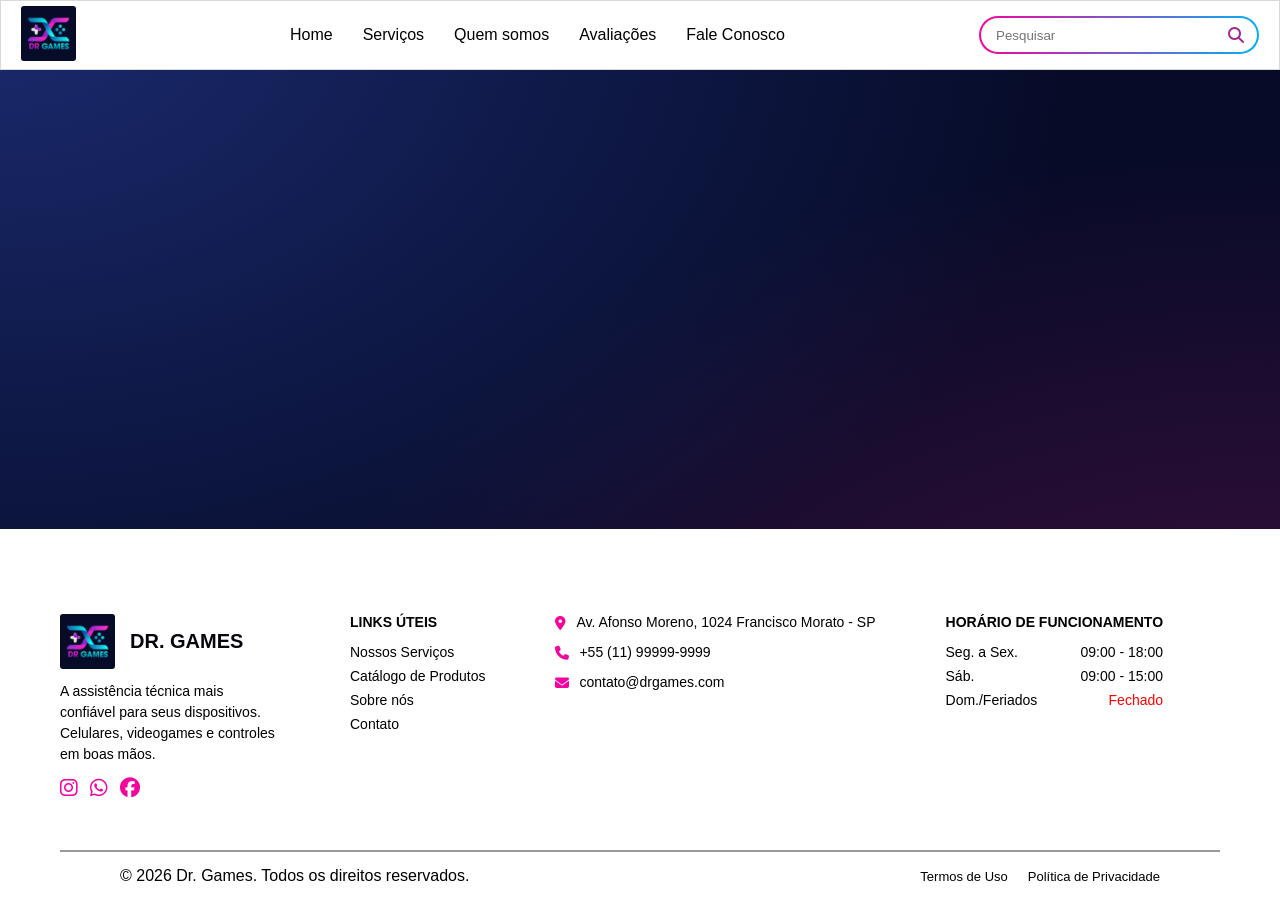
==== avaliacoes.html @ 1dc293a8 "add header e footer ja esto em todas as paginas" ====
<!DOCTYPE html>
<html lang="pt-br">

<head>
    <meta charset="UTF-8">
    <meta name="viewport" content="width=device-width, initial-scale=1.0">
    <title>Dr. Games</title>
    <!-- Ícones Font Awesome -->
    <link rel="stylesheet" href="https://cdnjs.cloudflare.com/ajax/libs/font-awesome/6.5.1/css/all.min.css">
    <link rel="stylesheet" href="CSS/style.css">
</head>

<body>
   <!-----------------------HEADER--------------------------->
    <header>

        <div class="logoHeader">
            <img src="Assets/Logo-Dr.Games.svg" alt="Logo">
        </div>

        <nav>
            <div class="navLinks">

                <a href="index.html" class="link">Home</a>

                <details>
                    <summary>Serviços<i class="fa-solid fa-chevrom-down"></i></summary>

                    <div class="dropdown">
                        <a href="manutencao.html" class="link">Manutenção</a><br>
                        <a href="orcamento.html" class="link">Orçamento</a><br>
                        <a href="compra.html" class="link">Compra</a>
                    </div>
                </details>

                <a href="quemSomos.html" class="link">Quem somos</a>
                <a href="avaliacoes.html" class="link">Avaliações</a>
                <a href="contato.html" class="link">Fale Conosco</a>

            </div>
        </nav>

        <div class="search">
            <input type="text" placeholder="Pesquisar">
            <i class="fa-solid fa-magnifying-glass"></i>
        </div>

    </header>


































    <!----------------------------------FOOTER--------------------------->
    <footer>
        <div class="footerTodo">
            <div class="logoFooter">
                <div class="logoTitulo">
                    <img src="Assets/Logo-Dr.Games.svg" alt="Logo">
                    <h3>DR. GAMES</h3>
                </div>
                <p>A assistência técnica mais confiável
                    para seus dispositivos. Celulares, videogames
                    e controles em boas mãos.</p>
                <div class="redesSociais">
                    <a href="#"><i class="fa-brands fa-instagram"></i></a>
                    <a href="#"><i class="fa-brands fa-whatsapp"></i></a>
                    <a href="#"><i class="fa-brands fa-facebook"></i></a>
                </div>
            </div>

            <div class="footerLinks">
                <h5>LINKS ÚTEIS</h5>
                <a href="#" class="link">Nossos Serviços</a>
                <a href="#" class="link">Catálogo de Produtos</a>
                <a href="#" class="link">Sobre nós</a>
                <a href="#" class="link">Contato</a>
            </div>

            <div class="footerContato">
                <div class="footerEndereco">
                    <i class="fa-solid fa-location-dot"></i>
                    <p>Av. Afonso Moreno, 1024 Francisco Morato - SP</p>
                </div>
                <div class="footerTelefone">
                    <i class="fa-solid fa-phone"></i>
                    <p>+55 (11) 99999-9999</p>
                </div>
                <div class="footerEmail">
                    <i class="fa-solid fa-envelope"></i>
                    <p>contato@drgames.com</p>
                </div>
            </div>

            <div class="footerHorario">
                <h5>HORÁRIO DE FUNCIONAMENTO</h5>
                <div class="horarioItem">
                    <span>Seg. a Sex.</span>
                    <span>09:00 - 18:00</span>
                </div>
                <div class="horarioItem">
                    <span>Sáb.</span>
                    <span>09:00 - 15:00</span>
                </div>
                <div class="horarioItem">
                    <span>Dom./Feriados</span>
                    <span class="fechado">Fechado</span>
                </div>
            </div>
        </div>
        <div class="footerCopyright">
            <p>© 2026 Dr. Games. Todos os direitos reservados.</p>
            <div>
                <a href="#" class="link">Termos de Uso</a>
                <a href="#" class="link">Política de Privacidade</a>
            </div>
        </div>

    </footer>
</body>

</html>
---- CSS/style.css ----
* {
    margin: 0;
    padding: 0;
    box-sizing: border-box;
}

:root {
    --azul-principal: #05aff2;
    --azul-escuro: #060b27;
    --azul-escuro-medio:#1a2a6e;
    --azul-medio: #1772b6;
    --rosa-principal: #f2059f;
    --rosa-segundario: #4a1040;
    --roxo: #822bd9;
    --preto: #06050e;
    --branco-principal: #fff;
    --branco-segundario:#D9D9D9;
}

body {
    font-family: Arial, Helvetica, sans-serif;
    min-height: 100vh;
    display: flex;
    flex-direction: column;
    background: 
        radial-gradient(ellipse at top left, var(--azul-escuro-medio) 0%, transparent 60%),
        radial-gradient(ellipse at bottom right, var(--rosa-segundario) 0%, transparent 60%),
       var(--azul-escuro);
} 

header {
    width: 100%;
    height: 70px;
    display: flex;
    align-items: center;
    justify-content: space-between;
    padding: 0 20px;
    background-color: var(--branco-principal);
    border: 1px solid var(--branco-segundario);
}

.logoHeader img {
    width: 55px;
    height: auto;
}

nav {
    flex: 1;
    margin-left: 20px;
}

.navLinks {
    display: flex;
    justify-content: center;
    align-items: center;
    gap: 30px;
}

.link {
    text-decoration: none;
    color: #000;
    font-size: 16px;
}

.link:hover {
    color:var(--rosa-principal);
}

details{
    position: relative;
}

.dropdown{
    position:absolute;
    top: 30%;
    left: 0;
    background-color: var(--branco-principal);
    border: 1px solid var(--branco-segundario);
    border-radius: 8px;
    padding: 5px 0;
    display: flex;
    flex-direction: column;
    gap: 0;
    box-shadow: 0 4px 12px rgba(0,0,0,0.1);
}

.dropdown .link {
    padding: 3px 20px;
}

summary {
    list-style: none;
    cursor: pointer;
    font-size: 16px;
}

summary:hover {
    color: var(--rosa-principal);
}

.search {
    position: relative;
}

.search input {
    width: 280px;
    height: 38px;
    border-radius: 20px;
    padding: 0 40px 0 15px;
    border: 2px solid transparent;
    background:
        linear-gradient(white, white) padding-box,
        linear-gradient(to right, var(--rosa-principal), var(--azul-principal)) border-box;
    outline: none;
}

.search i {
    position: absolute;
    right: 15px;
    top: 50%;
    transform: translateY(-50%);
    color: #a52a90;
    cursor: pointer;
}

footer{
    background: var(--branco-principal);
    width: 100%;
    padding: 40px 60px 0 60px;
    margin-top: auto;
}

.footerTodo{
    max-width: 1200px;
    margin: 0 auto;
    display: flex;
    justify-content:flex-start;
    align-items: flex-start;
    gap: 70px;
    padding-top: 45px;
    padding-bottom: 30px;
}

.logoFooter {
    display: flex;
    flex-direction: column;
    gap: 12px;
    max-width: 220px;
}

.logoFooter img{
    width: 55px;
    height: auto;
}

.logoFooter h3{
    font-family: 'Orbitron', sans-serif;
    color: var(--preto);
    font-size: 20px;
}

.logoFooter p {
    font-size: 14px;
    line-height: 1.5;
}

.logoTitulo{
    display: flex;
    align-items: center;
    gap: 15px;
}

.redesSociais {
    display: flex;
    gap: 12px;
}

.redesSociais a {
    color: var(--rosa-principal);
    font-size: 20px;
}

.footerLinks {
    display: flex;
    flex-direction: column;
    gap: 8px;
}

.footerLinks h5 {
    font-size: 14px;
    margin-bottom: 6px;
}

.footerLinks .link {
    font-size: 14px;
}

.footerContato {
    display: flex;
    flex-direction: column;
    gap: 14px;
}

.footerEndereco, .footerTelefone, .footerEmail {
    display: flex;
    align-items: flex-start;
    gap: 10px;
    font-size: 14px;
}

.footerEndereco i, .footerTelefone i, .footerEmail i {
    color: var(--rosa-principal);
    margin-top: 2px;
}

.footerHorario {
    display: flex;
    flex-direction: column;
    gap: 8px;
}

.footerHorario h5 {
    font-size: 14px;
    margin-bottom: 6px;
}

.horarioItem {
    display: flex;
    justify-content: space-between;
    gap: 20px;
    font-size: 14px;
}

.fechado {
    color: red;
}

.footerCopyright {
    width: 100%;
    border-top: 2px solid #999999;
    margin-top: 20px;
    padding: 15px 60px;
    display: flex;
    justify-content: space-between;
    align-items: center;
}

.footerCopyright div {
    display: flex;
    gap: 20px;
}

.footerCopyright .link {
    font-size: 13px;
}
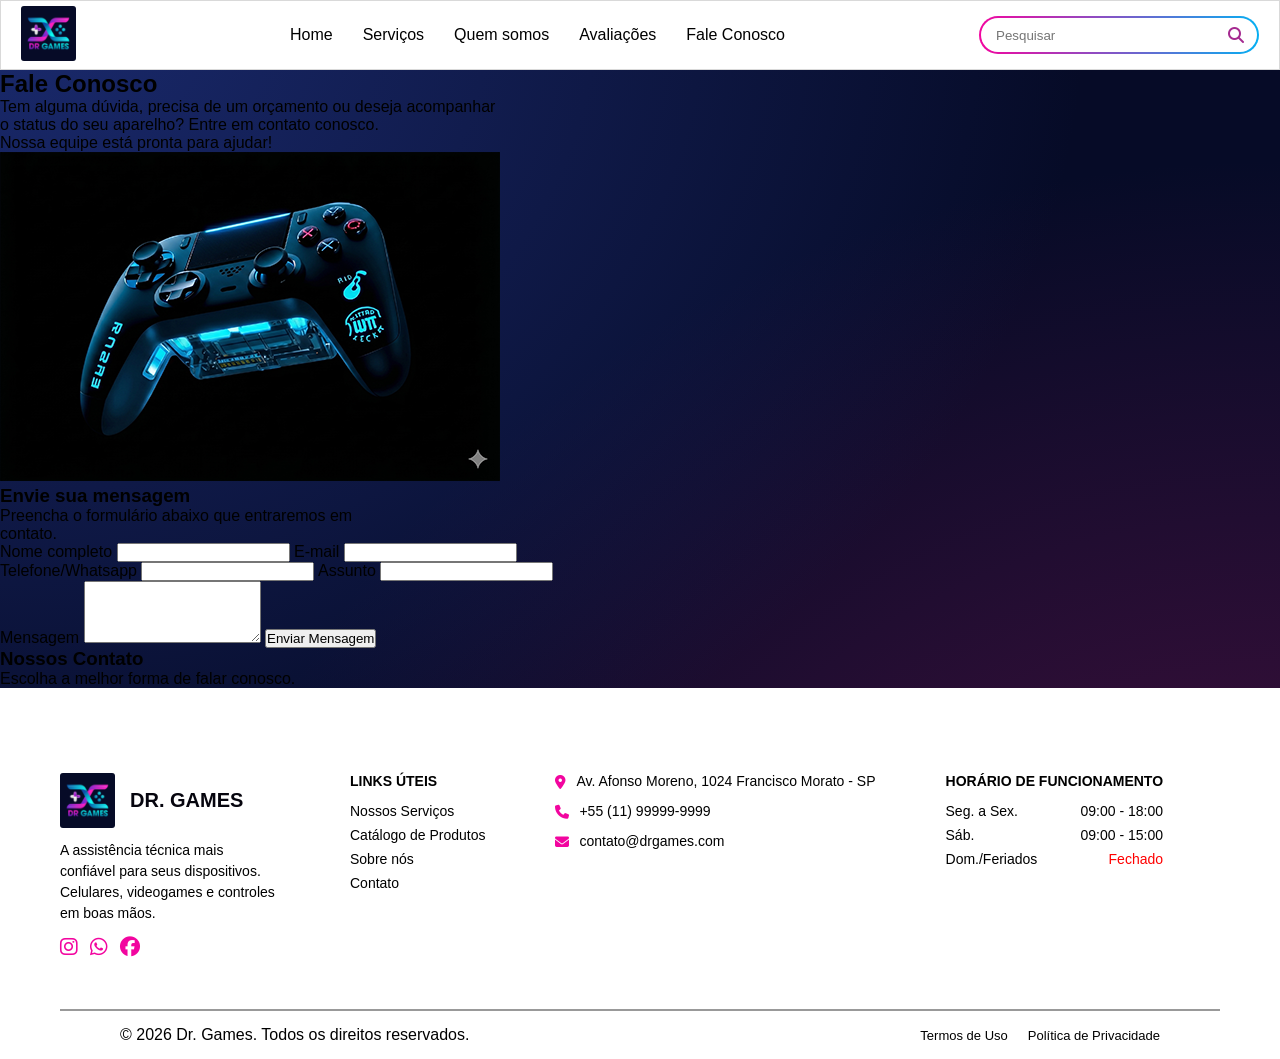
==== commit 266c254a: "add comeco pag fale conosco" ====
--- a/avaliacoes.html
+++ b/avaliacoes.html
@@ -47,7 +47,57 @@
 
     </header>
 
-
+    <main>
+        <section class="hero-faleConosco">
+            <div class="heroContent-faleConosco">
+                <h1>Fale Conosco</h1>
+                <p>Tem alguma dúvida, precisa de um orçamento ou deseja acompanhar<br>o status do seu aparelho? Entre em contato conosco.</p>
+                <p>Nossa equipe está pronta para ajudar!</p>
+
+                <img src="Assets/imagem_controledeVideogame.png" alt="Controle de Videogame">
+            </div>
+        </section>
+
+        <section class="blocosContato-faleConosco">
+            <div class="formsFaleConosco">
+                <h3>Envie sua mensagem</h3>
+                <p>Preencha o formulário abaixo que entraremos em <br> contato.</p>
+
+                <form action="#" method="post">
+                    <label for="nome">Nome completo</label>
+                    <input type="text" name="nome" id="nome-formsContato" required>
+
+                    <label for="email">E-mail</label>
+                    <input type="email" id="email-formsContato" name="email" required>
+
+                    <div class="telefoneEAssunto">
+                        <label for="telefone">Telefone/Whatsapp</label>
+                        <input type="tel" id="telefone-formsContato" name="telefone" required>
+
+                        <label for="assunto">Assunto</label>
+                        <input type="text" id="assunto-formsContato" name="assunto" required>
+                    </div>
+
+                    <label for="mensagem">Mensagem</label>
+                    <textarea name="mensagem" id="mensagem-formsContato" rows="4" required></textarea>
+
+                    <button type="submit">Enviar Mensagem</button>
+                </form>
+            </div>
+            <div class="cartaoContatoFaleConosco">
+                <h3>Nossos Contato</h3>
+                <p>Escolha a melhor forma de falar conosco.</p>
+
+
+            </div>
+        </section>
+
+
+
+
+
+
+    </main>
 
 
 
--- a/CSS/style.css
+++ b/CSS/style.css
@@ -17,8 +17,14 @@
     --branco-segundario:#D9D9D9;
 }
 
+/*<weight>: Use a value from 100 to 900*/
+/*<uniquifier>: Use a unique and descriptive class name*/
+
 body {
-    font-family: Arial, Helvetica, sans-serif;
+    font-family: "Roboto", sans-serif;
+    font-optical-sizing: auto;
+    font-weight: 400;
+    font-style: normal;
     min-height: 100vh;
     display: flex;
     flex-direction: column;
@@ -27,6 +33,8 @@
         radial-gradient(ellipse at bottom right, var(--rosa-segundario) 0%, transparent 60%),
        var(--azul-escuro);
 } 
+
+/*------------------------------HEADER E FOOTER----------------------------------*/
 
 header {
     width: 100%;
@@ -252,4 +260,6 @@
 
 .footerCopyright .link {
     font-size: 13px;
-}+}
+
+/*--------------------------------------------------------------------*/
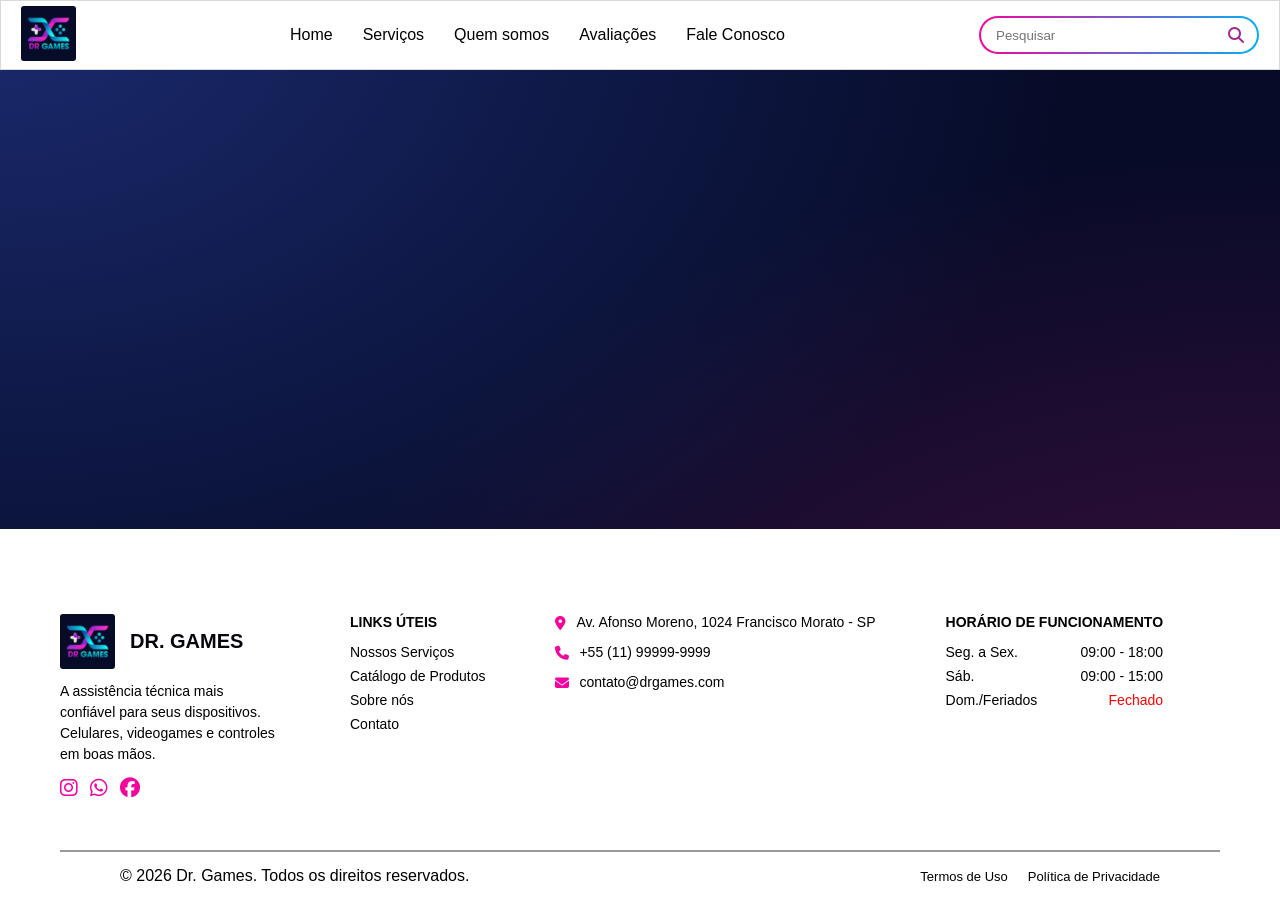
==== commit 30673703: "add comeco pag fle conocsco" ====
--- a/avaliacoes.html
+++ b/avaliacoes.html
@@ -47,62 +47,7 @@
 
     </header>
 
-    <main>
-        <section class="hero-faleConosco">
-            <div class="heroContent-faleConosco">
-                <h1>Fale Conosco</h1>
-                <p>Tem alguma dúvida, precisa de um orçamento ou deseja acompanhar<br>o status do seu aparelho? Entre em contato conosco.</p>
-                <p>Nossa equipe está pronta para ajudar!</p>
-
-                <img src="Assets/imagem_controledeVideogame.png" alt="Controle de Videogame">
-            </div>
-        </section>
-
-        <section class="blocosContato-faleConosco">
-            <div class="formsFaleConosco">
-                <h3>Envie sua mensagem</h3>
-                <p>Preencha o formulário abaixo que entraremos em <br> contato.</p>
-
-                <form action="#" method="post">
-                    <label for="nome">Nome completo</label>
-                    <input type="text" name="nome" id="nome-formsContato" required>
-
-                    <label for="email">E-mail</label>
-                    <input type="email" id="email-formsContato" name="email" required>
-
-                    <div class="telefoneEAssunto">
-                        <label for="telefone">Telefone/Whatsapp</label>
-                        <input type="tel" id="telefone-formsContato" name="telefone" required>
-
-                        <label for="assunto">Assunto</label>
-                        <input type="text" id="assunto-formsContato" name="assunto" required>
-                    </div>
-
-                    <label for="mensagem">Mensagem</label>
-                    <textarea name="mensagem" id="mensagem-formsContato" rows="4" required></textarea>
-
-                    <button type="submit">Enviar Mensagem</button>
-                </form>
-            </div>
-            <div class="cartaoContatoFaleConosco">
-                <h3>Nossos Contato</h3>
-                <p>Escolha a melhor forma de falar conosco.</p>
-
-
-            </div>
-        </section>
-
-
-
-
-
-
-    </main>
-
-
-
-
-
+    
 
 
 
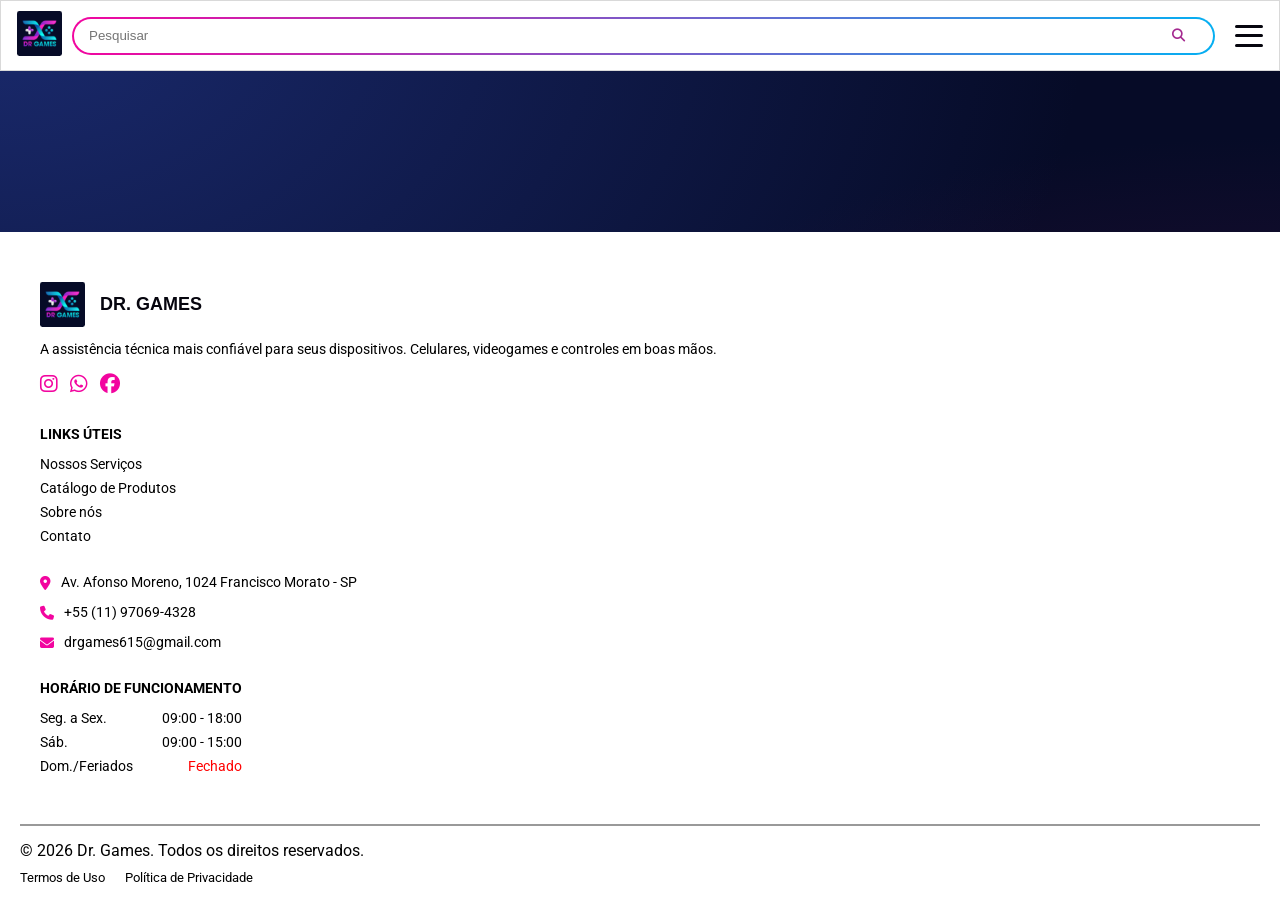
==== commit 18b50412: "Add header e footer" ====
--- a/avaliacoes.html
+++ b/avaliacoes.html
@@ -8,18 +8,27 @@
     <!-- Ícones Font Awesome -->
     <link rel="stylesheet" href="https://cdnjs.cloudflare.com/ajax/libs/font-awesome/6.5.1/css/all.min.css">
     <link rel="stylesheet" href="CSS/style.css">
+    <link rel="preconnect" href="https://fonts.googleapis.com">
+    <link rel="preconnect" href="https://fonts.gstatic.com" crossorigin>
+    <link href="https://fonts.googleapis.com/css2?family=Roboto:ital,wght@0,100..900;1,100..900&display=swap" rel="stylesheet">
 </head>
 
 <body>
-   <!-----------------------HEADER--------------------------->
+
     <header>
 
         <div class="logoHeader">
             <img src="Assets/Logo-Dr.Games.svg" alt="Logo">
         </div>
 
+        <button class="hamburger" id="hamburgerBtn" aria-label="Abrir menu" aria-expanded="false" aria-controls="navLinks">
+            <span></span>
+            <span></span>
+            <span></span>
+        </button>
+
         <nav>
-            <div class="navLinks">
+            <div class="navLinks" id="navLinks">
 
                 <a href="index.html" class="link">Home</a>
 
@@ -40,42 +49,19 @@
             </div>
         </nav>
 
-        <div class="search">
-            <input type="text" placeholder="Pesquisar">
-            <i class="fa-solid fa-magnifying-glass"></i>
-        </div>
+        <form class="search" id="searchForm" action="busca.html" method="GET">
+            <input type="text" name="q" id="searchInput" placeholder="Pesquisar">
+            <button type="submit" class="search-btn" aria-label="Pesquisar">
+                <i class="fa-solid fa-magnifying-glass"></i>
+            </button>
+        </form>
 
     </header>
 
-    
+    <main>
+        <!-- Conteúdo das páginas continua aqui -->
+    </main>
 
-
-
-
-
-
-
-
-
-
-
-
-
-
-
-
-
-
-
-
-
-
-
-
-
-
-
-    <!----------------------------------FOOTER--------------------------->
     <footer>
         <div class="footerTodo">
             <div class="logoFooter">
@@ -108,11 +94,11 @@
                 </div>
                 <div class="footerTelefone">
                     <i class="fa-solid fa-phone"></i>
-                    <p>+55 (11) 99999-9999</p>
+                    <p>+55 (11) 97069-4328</p>
                 </div>
                 <div class="footerEmail">
                     <i class="fa-solid fa-envelope"></i>
-                    <p>contato@drgames.com</p>
+                    <p>drgames615@gmail.com</p>  
                 </div>
             </div>
 
@@ -141,6 +127,8 @@
         </div>
 
     </footer>
+
+    <script src="JS/header.js"></script>
+
 </body>
-
 </html>
--- a/CSS/style.css
+++ b/CSS/style.css
@@ -7,14 +7,23 @@
 :root {
     --azul-principal: #05aff2;
     --azul-escuro: #060b27;
-    --azul-escuro-medio:#1a2a6e;
+    --azul-escuro-medio: #1a2a6e;
     --azul-medio: #1772b6;
     --rosa-principal: #f2059f;
-    --rosa-segundario: #4a1040;
+    --rosa-secundario: #4a1040;
+    --rosa-medio: #8C0368;
     --roxo: #822bd9;
     --preto: #06050e;
     --branco-principal: #fff;
-    --branco-segundario:#D9D9D9;
+    --branco-secundario: #D9D9D9;
+}
+
+/*ISSO É A FONTE CUBEST, ELA TA NA PASTA DE ASSETS*/
+@font-face {
+    font-family: "Cubest";
+    src: url("../Assets/fontes/Cubest-Bold.otf") format("opentype");
+    font-weight: normal;
+    font-style: normal;
 }
 
 /*<weight>: Use a value from 100 to 900*/
@@ -28,40 +37,98 @@
     min-height: 100vh;
     display: flex;
     flex-direction: column;
-    background: 
+    background:
         radial-gradient(ellipse at top left, var(--azul-escuro-medio) 0%, transparent 60%),
-        radial-gradient(ellipse at bottom right, var(--rosa-segundario) 0%, transparent 60%),
-       var(--azul-escuro);
+        radial-gradient(ellipse at bottom right, var(--rosa-secundario) 0%, transparent 60%),
+        var(--azul-escuro);
+}
+
+/*------------------------------HEADER E FOOTER----------------------------------*/
+
+header {
+    width: 100%;
+    height: auto;
+    display: flex;
+    flex-wrap: wrap;
+    align-items: center;
+    justify-content: flex-start;
+    padding: 10px 16px;
+    background-color: var(--branco-principal);
+    border: 1px solid var(--branco-secundario);
+    position: sticky;
+    top: 0;
+    z-index: 1000;
 } 
 
-/*------------------------------HEADER E FOOTER----------------------------------*/
-
-header {
-    width: 100%;
-    height: 70px;
-    display: flex;
-    align-items: center;
-    justify-content: space-between;
-    padding: 0 20px;
-    background-color: var(--branco-principal);
-    border: 1px solid var(--branco-segundario);
+.logoHeader {
+    order: 1;
 }
 
 .logoHeader img {
-    width: 55px;
+    width: 45px;
     height: auto;
 }
 
+.hamburger {
+    width: 28px;
+    height: 22px;
+    background: none;
+    border: none;
+    display: flex;
+    flex-direction: column;
+    justify-content: space-between;
+    cursor: pointer;
+    padding: 0;
+    order: 3;
+    margin-left: 10px;
+}
+
+.hamburger span {
+    display: block;
+    height: 3px;
+    width: 100%;
+    background-color: var(--preto);
+    border-radius: 2px;
+    transition: all 0.3s ease;
+}
+
+.hamburger.is-active span:nth-child(1) {
+    transform: translateY(9.5px) rotate(45deg);
+}
+
+.hamburger.is-active span:nth-child(2) {
+    opacity: 0;
+}
+
+.hamburger.is-active span:nth-child(3) {
+    transform: translateY(-9.5px) rotate(-45deg);
+}
+
 nav {
-    flex: 1;
-    margin-left: 20px;
+    flex: 1 1 100%;
+    margin-left: 0;
+    order: 3;
 }
 
 .navLinks {
     display: flex;
-    justify-content: center;
-    align-items: center;
-    gap: 30px;
+    flex-direction: column;
+    align-items: flex-start;
+    gap: 0;
+    max-height: 0;
+    overflow: hidden;
+    transition: max-height 0.3s ease;
+    width: 100%;
+}
+
+.navLinks.is-open {
+    max-height: 500px;
+}
+
+.navLinks .link {
+    width: 100%;
+    padding: 12px 4px;
+    border-bottom: 1px solid var(--branco-secundario);
 }
 
 .link {
@@ -71,35 +138,41 @@
 }
 
 .link:hover {
-    color:var(--rosa-principal);
-}
-
-details{
+    color: var(--rosa-principal);
+}
+
+details {
     position: relative;
-}
-
-.dropdown{
-    position:absolute;
-    top: 30%;
-    left: 0;
+    width: 100%;
+}
+
+.dropdown {
+    position: static;
+    top: auto;
+    left: auto;
     background-color: var(--branco-principal);
-    border: 1px solid var(--branco-segundario);
-    border-radius: 8px;
-    padding: 5px 0;
+    border: none;
+    border-radius: 0;
+    padding: 0;
     display: flex;
     flex-direction: column;
     gap: 0;
-    box-shadow: 0 4px 12px rgba(0,0,0,0.1);
+    box-shadow: none;
 }
 
 .dropdown .link {
-    padding: 3px 20px;
+    padding: 10px 20px;
 }
 
 summary {
     list-style: none;
     cursor: pointer;
     font-size: 16px;
+    padding: 12px 4px;
+    border-bottom: 1px solid var(--branco-secundario);
+    display: flex;
+    justify-content: space-between;
+    align-items: center;
 }
 
 summary:hover {
@@ -108,10 +181,15 @@
 
 .search {
     position: relative;
+    order: 2;
+    flex: 1;
+    margin: 0 10px;
+    display: flex;
+    align-items: center;
 }
 
 .search input {
-    width: 280px;
+    width: 100%;
     height: 38px;
     border-radius: 20px;
     padding: 0 40px 0 15px;
@@ -122,30 +200,34 @@
     outline: none;
 }
 
-.search i {
+.search i,
+.search-btn {
     position: absolute;
     right: 15px;
     top: 50%;
     transform: translateY(-50%);
     color: #a52a90;
     cursor: pointer;
-}
-
-footer{
+    background: none;
+    border: none;
+}
+
+footer {
     background: var(--branco-principal);
     width: 100%;
-    padding: 40px 60px 0 60px;
+    padding: 30px 20px 0 20px;
     margin-top: auto;
 }
 
-.footerTodo{
+.footerTodo {
     max-width: 1200px;
     margin: 0 auto;
     display: flex;
-    justify-content:flex-start;
+    flex-direction: column;
+    justify-content: flex-start;
     align-items: flex-start;
-    gap: 70px;
-    padding-top: 45px;
+    gap: 30px;
+    padding-top: 20px;
     padding-bottom: 30px;
 }
 
@@ -153,18 +235,18 @@
     display: flex;
     flex-direction: column;
     gap: 12px;
-    max-width: 220px;
-}
-
-.logoFooter img{
-    width: 55px;
+    max-width: 100%;
+}
+
+.logoFooter img {
+    width: 45px;
     height: auto;
 }
 
-.logoFooter h3{
+.logoFooter h3 {
     font-family: 'Orbitron', sans-serif;
     color: var(--preto);
-    font-size: 20px;
+    font-size: 18px;
 }
 
 .logoFooter p {
@@ -172,7 +254,7 @@
     line-height: 1.5;
 }
 
-.logoTitulo{
+.logoTitulo {
     display: flex;
     align-items: center;
     gap: 15px;
@@ -209,14 +291,18 @@
     gap: 14px;
 }
 
-.footerEndereco, .footerTelefone, .footerEmail {
+.footerEndereco,
+.footerTelefone,
+.footerEmail {
     display: flex;
     align-items: flex-start;
     gap: 10px;
     font-size: 14px;
 }
 
-.footerEndereco i, .footerTelefone i, .footerEmail i {
+.footerEndereco i,
+.footerTelefone i,
+.footerEmail i {
     color: var(--rosa-principal);
     margin-top: 2px;
 }
@@ -247,10 +333,12 @@
     width: 100%;
     border-top: 2px solid #999999;
     margin-top: 20px;
-    padding: 15px 60px;
-    display: flex;
-    justify-content: space-between;
-    align-items: center;
+    padding: 15px 0;
+    display: flex;
+    flex-direction: column;
+    gap: 10px;
+    justify-content: space-between;
+    align-items: flex-start;
 }
 
 .footerCopyright div {
@@ -262,4 +350,47 @@
     font-size: 13px;
 }
 
-/*--------------------------------------------------------------------*/+/*----------------------------PÁGINA FALE CONOSCO----------------------------------------*/
+
+/*hero da fale conosco*/
+.hero-faleConosco {
+    display: flex;
+    flex-direction: column;
+    align-items: center;
+    justify-content: space-between;
+    gap: 40px;
+    padding: 40px 6%;
+}
+
+.heroImagem-faleConosco img {
+    width: 100%;
+    max-width: 312px;
+    height: auto;
+}
+
+.heroTexto-faleConosco {
+    max-width: 100%;
+    /*definindo o tamanho máximo do texto*/
+}
+
+.heroTexto-faleConosco h1 {
+    font-family: "Cubest", sans-serif;
+    font-size: 36px;
+    color: var(--branco-principal);
+    margin-bottom: 20px;
+    line-height: 1.2;
+}
+
+.heroTexto-faleConosco h1 span {
+    background: linear-gradient(to left,
+            var(--azul-medio) 38%,
+            var(--rosa-medio) 100%);
+
+    /* background clip faz o gradiente aparecer só no texto */
+    background-clip: text;
+    -webkit-background-clip: text;
+
+    /* transforma a cor do texto em transparente para que o gradiente apareça */
+    color: transparent;
+    -webkit-text-fill-color: transparente;
+}
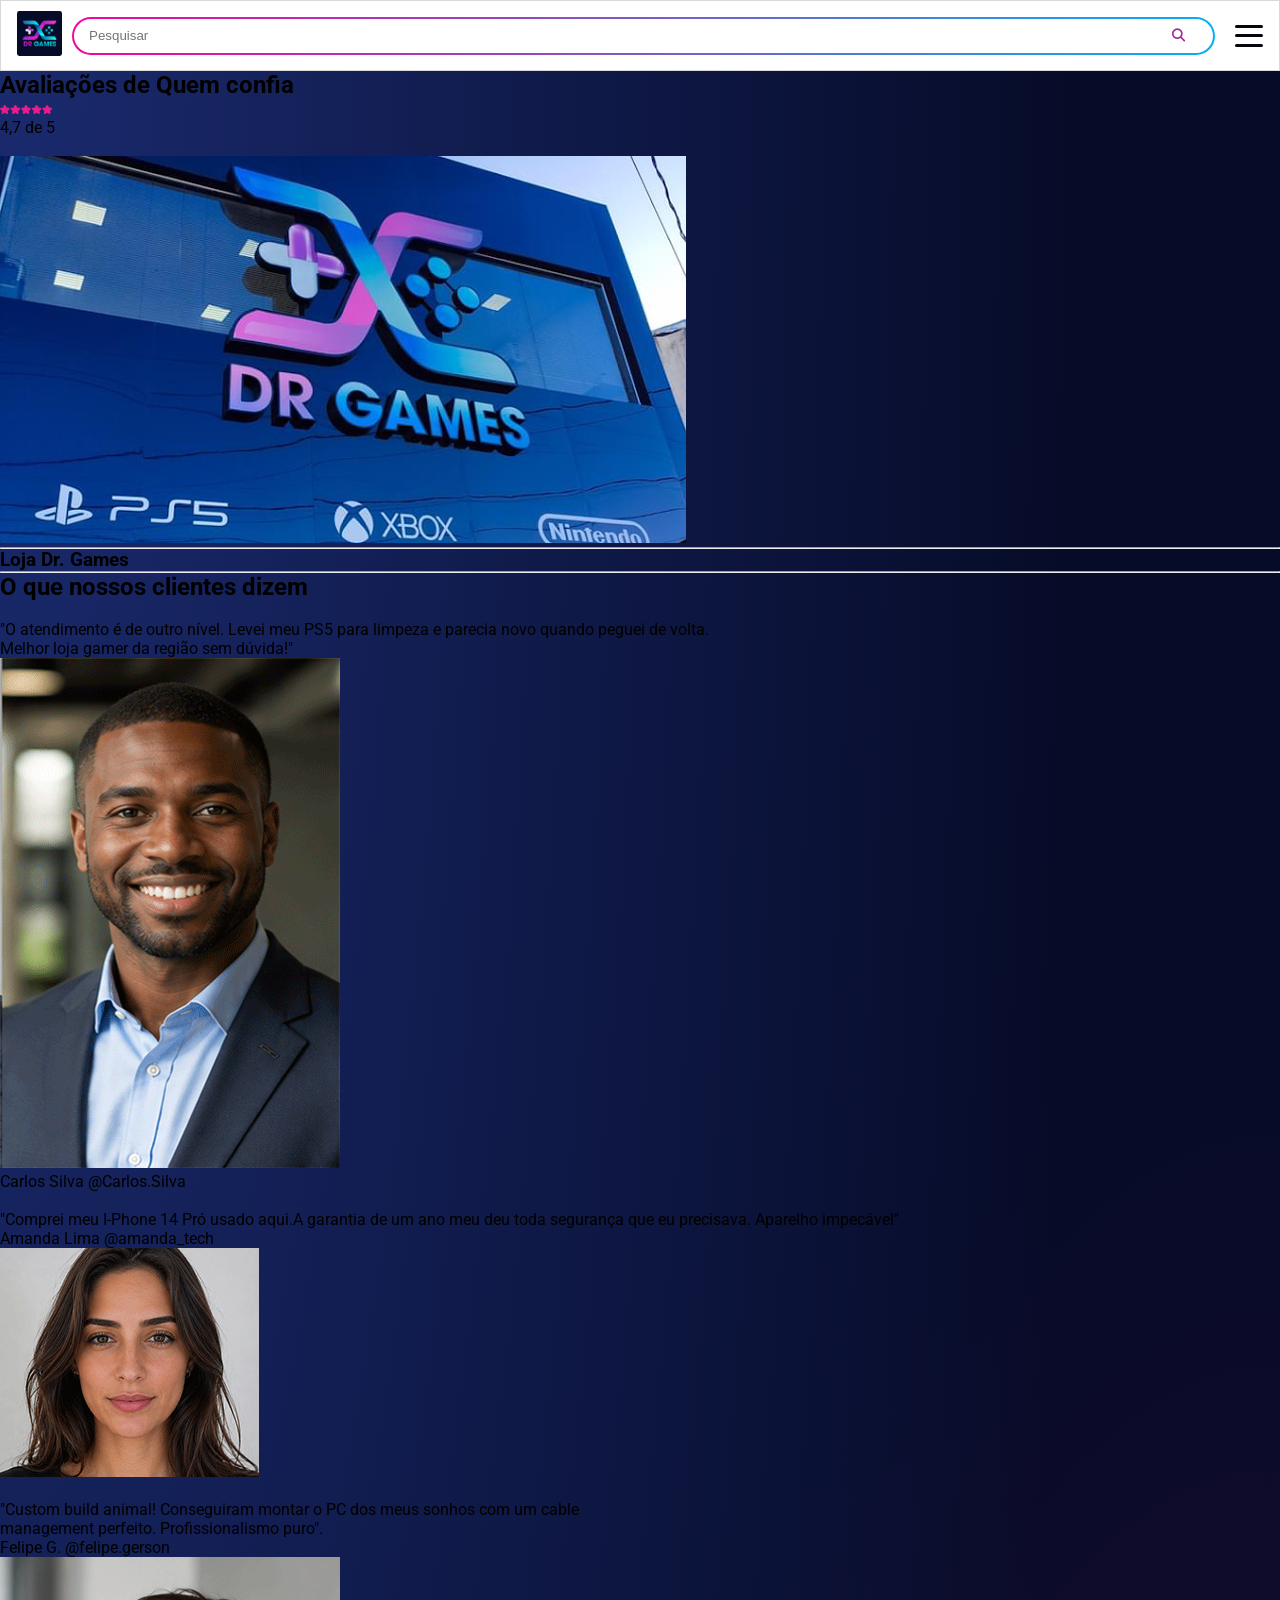
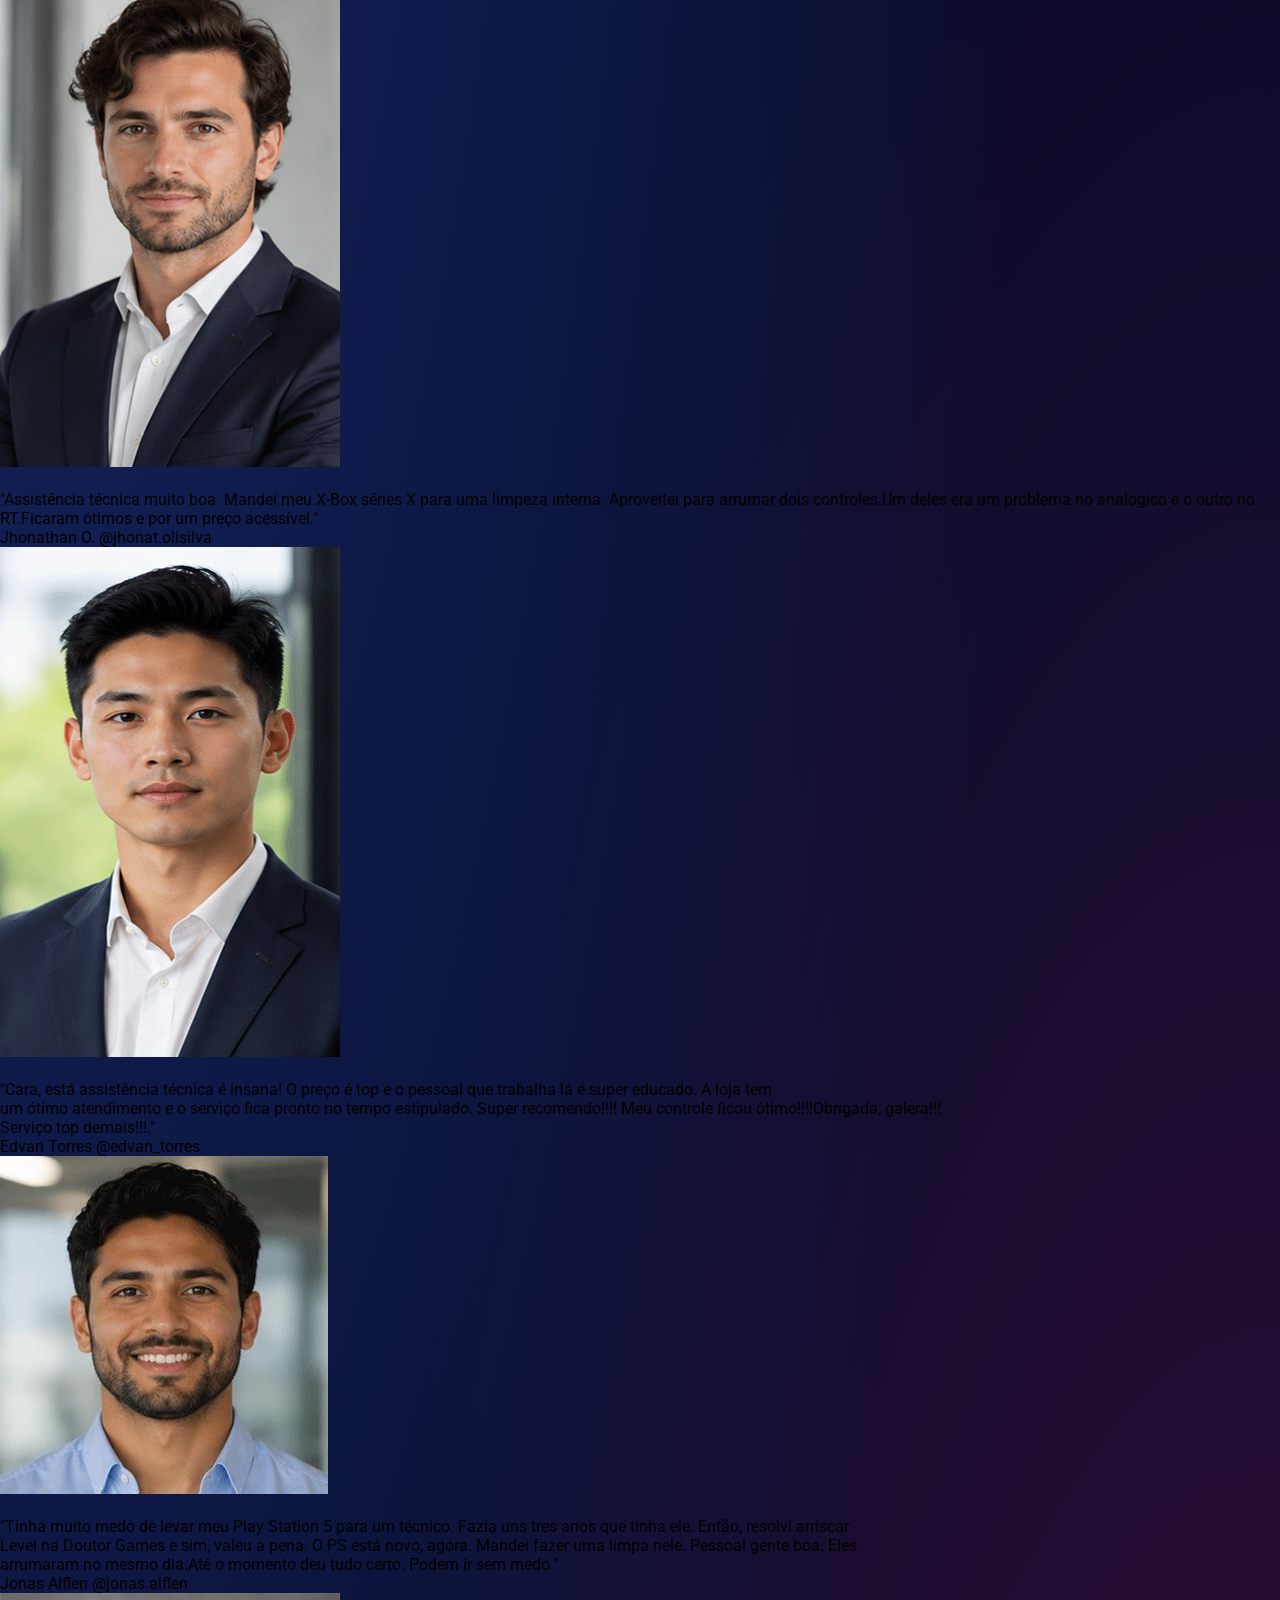
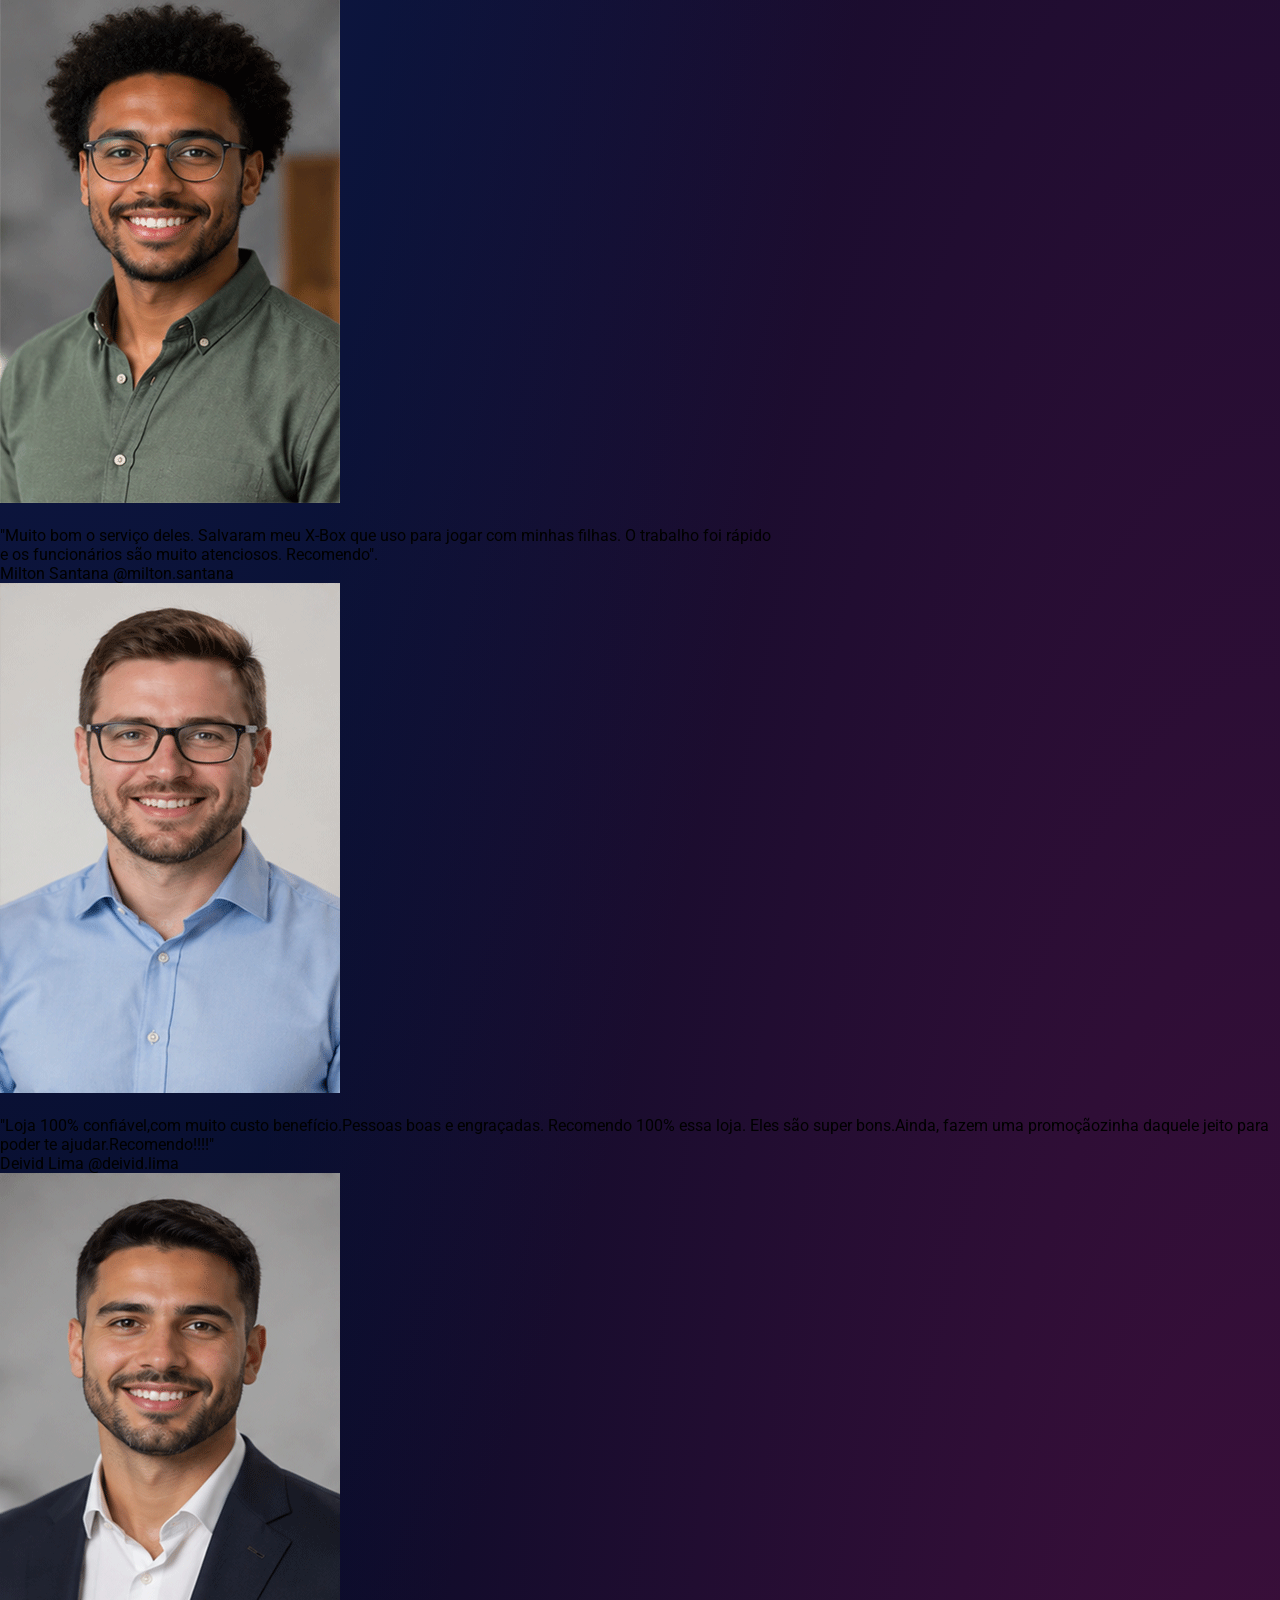
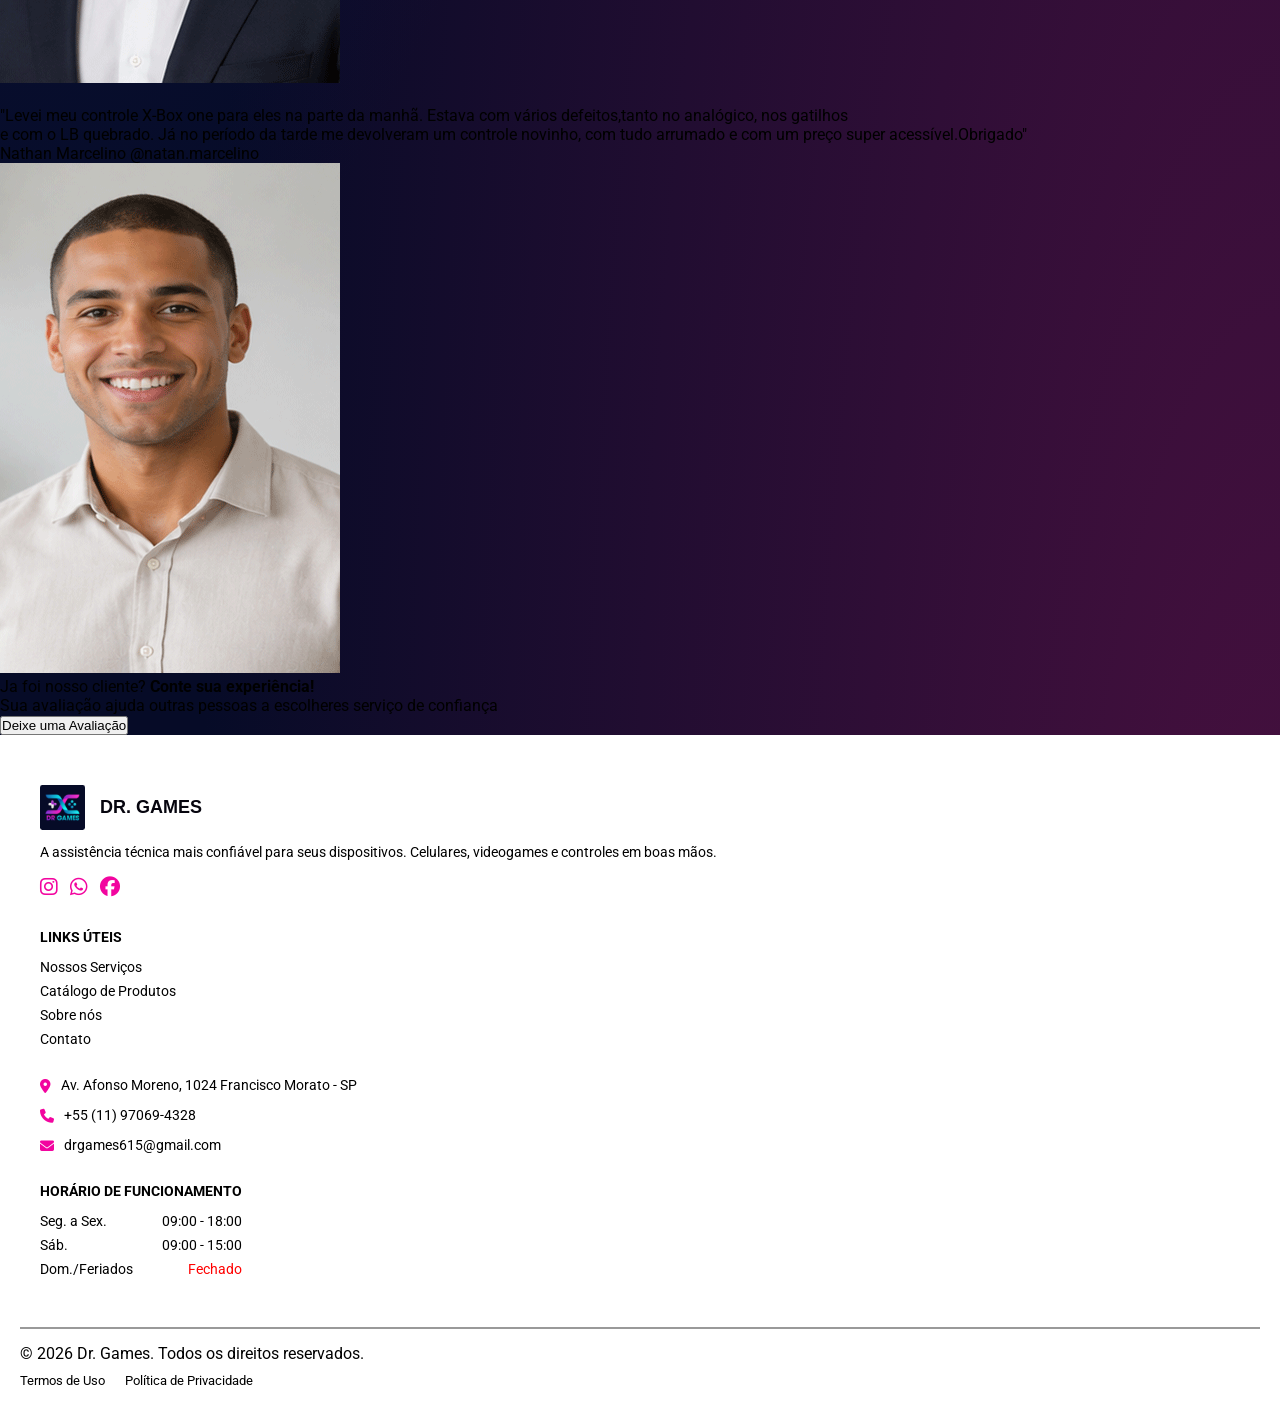
==== commit 7c7a76cf: "avaliações Ana html" ====
--- a/avaliacoes.html
+++ b/avaliacoes.html
@@ -10,7 +10,8 @@
     <link rel="stylesheet" href="CSS/style.css">
     <link rel="preconnect" href="https://fonts.googleapis.com">
     <link rel="preconnect" href="https://fonts.gstatic.com" crossorigin>
-    <link href="https://fonts.googleapis.com/css2?family=Roboto:ital,wght@0,100..900;1,100..900&display=swap" rel="stylesheet">
+    <link href="https://fonts.googleapis.com/css2?family=Roboto:ital,wght@0,100..900;1,100..900&display=swap"
+        rel="stylesheet">
 </head>
 
 <body>
@@ -21,7 +22,8 @@
             <img src="Assets/Logo-Dr.Games.svg" alt="Logo">
         </div>
 
-        <button class="hamburger" id="hamburgerBtn" aria-label="Abrir menu" aria-expanded="false" aria-controls="navLinks">
+        <button class="hamburger" id="hamburgerBtn" aria-label="Abrir menu" aria-expanded="false"
+            aria-controls="navLinks">
             <span></span>
             <span></span>
             <span></span>
@@ -60,6 +62,151 @@
 
     <main>
         <!-- Conteúdo das páginas continua aqui -->
+        <section>
+            <div class="banner avaliacao-bnn">
+                <h1>Avaliações de Quem confia</h1>
+                <img src="Assets/grupo 5 estrelas.png" alt="">
+                <p>4,7 de 5</p>
+                <div>
+                    <span><i class="fa-solid fa-stars"></i></span>
+                    <p></p>
+                </div>
+            </div>
+            <div>
+                <img src="Assets/frenteLojaHome.png"
+                    alt="Fachada de loja de games com letreiro “DR GAMES” em destaque, logo colorido com controle de videogame, e ícones das marcas PlayStation 5, Xbox e Nintendo na parte inferior.">
+            </div>
+
+        </section>
+        <!--COLOCAR DIV DA HOME-->
+        
+        <section>
+            <hr>
+            <h3>Loja Dr. Games</h3>
+            <hr>
+            <h2>O que nossos clientes dizem</h2>
+
+            <div class="comentarios">
+                <div class="card-comentario">
+                    <span><i class="fa-solid fa-stars"></i></span>
+                    <p>"O atendimento é de outro nível. Levei meu PS5 para limpeza e parecia novo quando peguei de
+                        volta. <br>
+                        Melhor loja gamer da região sem dúvida!"</p>
+                    <div class="usuario-comentario">
+                        <img src="Assets/homem1Avaliacao.gif" alt="Homem 1">
+                        <p>Carlos Silva
+                            @Carlos.Silva </p>
+                    </div>
+                </div>
+                <div class="card-comentario">
+                    <span><i class="fa-solid fa-stars"></i></span>
+                    <p>"Comprei meu I-Phone 14 Pró usado aqui.A garantia de um ano meu deu toda
+                        segurança que eu precisava. Aparelho impecável"</p>
+                    <p>Amanda Lima
+                        @amanda_tech </p>
+                    <div class="usuario-comentario">
+                        <img src="Assets/mulher1Avaliacao.gif" alt="Mulher1">
+
+                    </div>
+                </div>
+                <div class="card-comentario">
+                    <span><i class="fa-solid fa-stars"></i></span>
+                    <p>"Custom build animal! Conseguiram montar o PC dos meus sonhos com um cable<br>
+                        management perfeito. Profissionalismo puro".</p>
+                    <p>Felipe G.
+                        @felipe.gerson
+                    </p>
+                    <div class="usuario-comentario">
+                        <img src="Assets/homem2Avaliacao.gif" alt="Homem 2">
+
+                    </div>
+
+
+                </div>
+
+                <div class="card-comentario">
+                    <span><i class="fa-solid fa-stars"></i></span>
+                    <p>"Assistência técnica muito boa. Mandei meu X-Box séries X para uma limpeza interna. Aproveitei
+                        para arrumar dois controles.Um deles era um problema no analógico e o outro no RT.Ficaram ótimos
+                        e por
+                        um preço acessível."</p>
+                    <p>Jhonathan O.
+                        @jhonat.olisilva</p>
+                    <div class="usuario-comentario">
+                        <img src="Assets/homem3Avaliacao.gif" alt="Homem3">
+
+                    </div>
+
+
+                </div>
+                <div class="card-comentario">
+                    <span><i class="fa-solid fa-stars"></i></span>
+                    <p>"Cara, está assistência técnica é insana! O preço é top e o pessoal que trabalha lá é super
+                        educado. A loja tem<br>
+                        um ótimo atendimento e o serviço fica pronto no tempo estipulado. Super recomendo!!!! Meu
+                        controle ficou ótimo!!!!Obrigada, galera!!!<br>
+                        Serviço top demais!!!."</p>
+                    <p>Edvan Torres
+                        @edvan_torres</p>
+                    <div class="usuario-comentario">
+                        <img src="Assets/homem4Avaliacao.JPG" alt="Homem4">
+
+                    </div>
+                    <div class="card-comentario">
+                        <span><i class="fa-solid fa-stars"></i></span>
+                        <p>"Tinha muito medo de levar meu Play Station 5 para um técnico. Fazia uns tres anos que tinha
+                            ele. Então, resolvi arriscar<br>
+                            Levei na Doutor Games e sim, valeu a pena. O PS está novo, agora. Mandei fazer uma limpa
+                            nele. Pessoal gente boa. Eles <br>
+                            arrumaram no mesmo dia.Até o momento deu tudo certo. Podem ir sem medo."</p>
+                        <p>Jonas Alflen
+                            @jonas.alflen</p>
+                        <div class="usuario-comentario">
+                            <img src="Assets/homem5Avaliacao.gif" alt="Homem5">
+
+                        </div>
+                        <div class="card-comentario">
+                            <span><i class="fa-solid fa-stars"></i></span>
+                            <p>"Muito bom o serviço deles. Salvaram meu X-Box que uso para jogar com minhas filhas. O
+                                trabalho foi rápido<br>
+                                e os funcionários são muito atenciosos. Recomendo".</p>
+                            <p>Milton Santana
+                                @milton.santana</p>
+                            <div class="usuario-comentario">
+                                <img src="Assets/homem6Avaliacao.gif" alt="Homem6">
+                            </div>
+                            <div class="card-comentario">
+                                <span><i class="fa-solid fa-stars"></i></span>
+                                <p>"Loja 100% confiável,com muito custo benefício.Pessoas boas e engraçadas. Recomendo
+                                    100% essa loja. Eles são super bons.Ainda,
+                                    fazem uma promoçãozinha daquele jeito para poder te ajudar.Recomendo!!!!"</p>
+                                <p>Deivid Lima
+                                    @deivid.lima</p>
+                                <div class="usuario-comentario">
+                                    <img src="Assets/homem7Avaliacao.gif" alt="Homem7">
+                                </div>
+                                <div class="card-comentario">
+                                    <span><i class="fa-solid fa-stars"></i></span>
+                                    <p>"Levei meu controle X-Box one para eles na parte da manhã. Estava com vários
+                                        defeitos,tanto no analógico, nos gatilhos <br>
+                                        e com o LB quebrado. Já no período da tarde me devolveram um controle novinho,
+                                        com tudo arrumado e com um preço super
+                                        acessível.Obrigado"
+                                    <div class=""></div>
+                                    </p>
+                                    <p>Nathan Marcelino
+                                        @natan.marcelino</p>
+                                    <div class="usuario-comentario">
+                                        <img src="Assets/homem8Avaliacao.gif" alt="Homem8">
+                                    </div>
+
+                                    <div>
+                                        <p>Ja foi nosso cliente? <b>Conte sua experiência!</b><br>Sua avaliação ajuda
+                                            outras pessoas a escolheres serviço de confiança</p>
+                                        <button>Deixe uma Avaliação</button>
+                                    </div>
+        </section>
+
     </main>
 
     <footer>
@@ -98,7 +245,7 @@
                 </div>
                 <div class="footerEmail">
                     <i class="fa-solid fa-envelope"></i>
-                    <p>drgames615@gmail.com</p>  
+                    <p>drgames615@gmail.com</p>
                 </div>
             </div>
 
@@ -131,4 +278,5 @@
     <script src="JS/header.js"></script>
 
 </body>
+
 </html>
--- a/CSS/style.css
+++ b/CSS/style.css
@@ -3,7 +3,7 @@
     padding: 0;
     box-sizing: border-box;
 }
-
+ 
 :root {
     --azul-principal: #05aff2;
     --azul-escuro: #060b27;
@@ -17,7 +17,7 @@
     --branco-principal: #fff;
     --branco-secundario: #D9D9D9;
 }
-
+ 
 /*ISSO É A FONTE CUBEST, ELA TA NA PASTA DE ASSETS*/
 @font-face {
     font-family: "Cubest";
@@ -26,9 +26,17 @@
     font-style: normal;
 }
 
+.jost-fontJost {
+  font-family: "Jost", sans-serif;
+  font-optical-sizing: auto;
+  font-weight: 500;
+  font-style: normal;
+}
+
+ 
 /*<weight>: Use a value from 100 to 900*/
 /*<uniquifier>: Use a unique and descriptive class name*/
-
+ 
 body {
     font-family: "Roboto", sans-serif;
     font-optical-sizing: auto;
@@ -42,9 +50,9 @@
         radial-gradient(ellipse at bottom right, var(--rosa-secundario) 0%, transparent 60%),
         var(--azul-escuro);
 }
-
+ 
 /*------------------------------HEADER E FOOTER----------------------------------*/
-
+ 
 header {
     width: 100%;
     height: auto;
@@ -63,12 +71,12 @@
 .logoHeader {
     order: 1;
 }
-
+ 
 .logoHeader img {
     width: 45px;
     height: auto;
 }
-
+ 
 .hamburger {
     width: 28px;
     height: 22px;
@@ -130,22 +138,23 @@
     padding: 12px 4px;
     border-bottom: 1px solid var(--branco-secundario);
 }
+ 
 
 .link {
     text-decoration: none;
     color: #000;
     font-size: 16px;
 }
-
+ 
 .link:hover {
     color: var(--rosa-principal);
 }
-
+ 
 details {
     position: relative;
     width: 100%;
 }
-
+ 
 .dropdown {
     position: static;
     top: auto;
@@ -159,11 +168,11 @@
     gap: 0;
     box-shadow: none;
 }
-
+ 
 .dropdown .link {
     padding: 10px 20px;
 }
-
+ 
 summary {
     list-style: none;
     cursor: pointer;
@@ -174,11 +183,11 @@
     justify-content: space-between;
     align-items: center;
 }
-
+ 
 summary:hover {
     color: var(--rosa-principal);
 }
-
+ 
 .search {
     position: relative;
     order: 2;
@@ -187,7 +196,7 @@
     display: flex;
     align-items: center;
 }
-
+ 
 .search input {
     width: 100%;
     height: 38px;
@@ -199,7 +208,7 @@
         linear-gradient(to right, var(--rosa-principal), var(--azul-principal)) border-box;
     outline: none;
 }
-
+ 
 .search i,
 .search-btn {
     position: absolute;
@@ -211,14 +220,14 @@
     background: none;
     border: none;
 }
-
+ 
 footer {
     background: var(--branco-principal);
     width: 100%;
     padding: 30px 20px 0 20px;
     margin-top: auto;
 }
-
+ 
 .footerTodo {
     max-width: 1200px;
     margin: 0 auto;
@@ -230,67 +239,67 @@
     padding-top: 20px;
     padding-bottom: 30px;
 }
-
+ 
 .logoFooter {
     display: flex;
     flex-direction: column;
     gap: 12px;
     max-width: 100%;
 }
-
+ 
 .logoFooter img {
     width: 45px;
     height: auto;
 }
-
+ 
 .logoFooter h3 {
     font-family: 'Orbitron', sans-serif;
     color: var(--preto);
     font-size: 18px;
 }
-
+ 
 .logoFooter p {
     font-size: 14px;
     line-height: 1.5;
 }
-
+ 
 .logoTitulo {
     display: flex;
     align-items: center;
     gap: 15px;
 }
-
+ 
 .redesSociais {
     display: flex;
     gap: 12px;
 }
-
+ 
 .redesSociais a {
     color: var(--rosa-principal);
     font-size: 20px;
 }
-
+ 
 .footerLinks {
     display: flex;
     flex-direction: column;
     gap: 8px;
 }
-
+ 
 .footerLinks h5 {
     font-size: 14px;
     margin-bottom: 6px;
 }
-
+ 
 .footerLinks .link {
     font-size: 14px;
 }
-
+ 
 .footerContato {
     display: flex;
     flex-direction: column;
     gap: 14px;
 }
-
+ 
 .footerEndereco,
 .footerTelefone,
 .footerEmail {
@@ -299,36 +308,36 @@
     gap: 10px;
     font-size: 14px;
 }
-
+ 
 .footerEndereco i,
 .footerTelefone i,
 .footerEmail i {
     color: var(--rosa-principal);
     margin-top: 2px;
 }
-
+ 
 .footerHorario {
     display: flex;
     flex-direction: column;
     gap: 8px;
 }
-
+ 
 .footerHorario h5 {
     font-size: 14px;
     margin-bottom: 6px;
 }
-
+ 
 .horarioItem {
     display: flex;
     justify-content: space-between;
     gap: 20px;
     font-size: 14px;
 }
-
+ 
 .fechado {
     color: red;
 }
-
+ 
 .footerCopyright {
     width: 100%;
     border-top: 2px solid #999999;
@@ -340,57 +349,170 @@
     justify-content: space-between;
     align-items: flex-start;
 }
-
+ 
 .footerCopyright div {
     display: flex;
     gap: 20px;
 }
-
+ 
 .footerCopyright .link {
     font-size: 13px;
 }
-
+ 
 /*----------------------------PÁGINA FALE CONOSCO----------------------------------------*/
-
+/*--------------------VERSAO MOBILE FIRST-------------------*/
+ 
 /*hero da fale conosco*/
 .hero-faleConosco {
     display: flex;
-    flex-direction: column;
     align-items: center;
-    justify-content: space-between;
-    gap: 40px;
-    padding: 40px 6%;
-}
-
+    justify-content: center;
+    gap: 18px;
+    padding: 10px 5px;
+}
+ 
 .heroImagem-faleConosco img {
-    width: 100%;
-    max-width: 312px;
-    height: auto;
-}
-
+    width: 80px;
+}
+ 
 .heroTexto-faleConosco {
-    max-width: 100%;
-    /*definindo o tamanho máximo do texto*/
-}
-
+    display: flex;
+    flex-direction: column;
+    align-items: center;
+    text-align: center;
+}
+ 
 .heroTexto-faleConosco h1 {
     font-family: "Cubest", sans-serif;
-    font-size: 36px;
+    font-size: 17px;
+    text-align: center;
     color: var(--branco-principal);
-    margin-bottom: 20px;
-    line-height: 1.2;
-}
-
+    margin-bottom: 8px;
+    
+}
+ 
 .heroTexto-faleConosco h1 span {
+    font-size: 17px;
     background: linear-gradient(to left,
             var(--azul-medio) 38%,
             var(--rosa-medio) 100%);
-
+ 
     /* background clip faz o gradiente aparecer só no texto */
     background-clip: text;
     -webkit-background-clip: text;
-
+ 
     /* transforma a cor do texto em transparente para que o gradiente apareça */
     color: transparent;
     -webkit-text-fill-color: transparente;
 }
+
+
+.heroTexto-faleConosco p {
+    color: var(--branco-principal);
+    font-size: 9px;
+    line-height: 1;
+    font-family: "Jost", sans-serif;
+    font-weight: 400;
+}
+
+/*------------------------- SECAO DOS CARDS -FALE CONOSCO----------*/
+
+.blocosContato-faleConosco {
+    display: flex;
+    flex-direction: column;
+    gap: 30px;
+    padding: 0 20px 40px;
+}
+
+.cartaoContatoFaleConosco {
+    margin-top: 25px;
+}
+
+.formsFaleConosco, .cartaoContatoFaleConosco {
+    display: flex;
+    flex-direction: column;
+    background: var(--azul-escuro);
+    border: 3px solid transparent;
+    border-radius: 23px;
+    background:
+    linear-gradient( var(--azul-escuro), var(--azul-escuro)) padding-box,
+    linear-gradient(to top, var(--azul-medio) 0%, var(--rosa-medio) 100%) border-box;
+
+    padding: 15px;
+}
+
+
+/*--Titulos e paragrafos dos cards - fale conosco--*/
+
+.formsFaleConosco h3, .cartaoContatoFaleConosco h3 {
+    color: var(--branco-principal);
+    text-transform: uppercase;
+    font-weight: 600;
+    font-family: "Roboto", sans-serif;
+    font-size: 15px;
+    margin-bottom: 5px;
+}
+
+.formsFaleConosco > p, .cartaoContatoFaleConosco > p {
+    color: var(--rosa-medio);
+    font-size: 13px;
+    font-weight: 400;
+    font-family: "Roboto", sans-serif;
+    line-height: 1.4;
+    margin-bottom: 15px;
+}
+
+/*--forms envie mensagem - fale conosco--*/
+
+form {
+    display: flex;
+    flex-direction: column;
+    gap: 15px;
+}
+
+.campo-faleConosco {
+    display: flex;
+    flex-direction: column;
+    gap: 6px;
+}
+
+.telefoneEAssunto {
+    display: flex;
+    flex-direction: column;
+    gap: 15px;
+}
+
+.campo-faleConosco label {
+    color: var(--branco-principal);
+    font-family: "Jost", sans-serif;
+    font-weight: 700;
+    font-size: 15px;
+}
+
+.campo-faleConosco input, .campo-faleConosco textarea {
+    width: 100%;
+    padding: 5px;
+
+    border: none;
+    border-radius: 8px;
+
+    background-color: var(--branco-secundario);
+    font-family: "Jost", sans-serif;
+    font-size: 12px;
+    font-weight: 400;
+    outline: none;
+}
+
+/*---Botoes---*/
+
+form button, .btnWhatsapp-faleConosco {
+    width: 85%;
+    height: 42px;
+    border: none;
+    border-radius: 12px;
+    background: linear-gradient(
+        to right,
+        var(--rosa-medio),
+        var(--azul-medio)
+    );
+}
